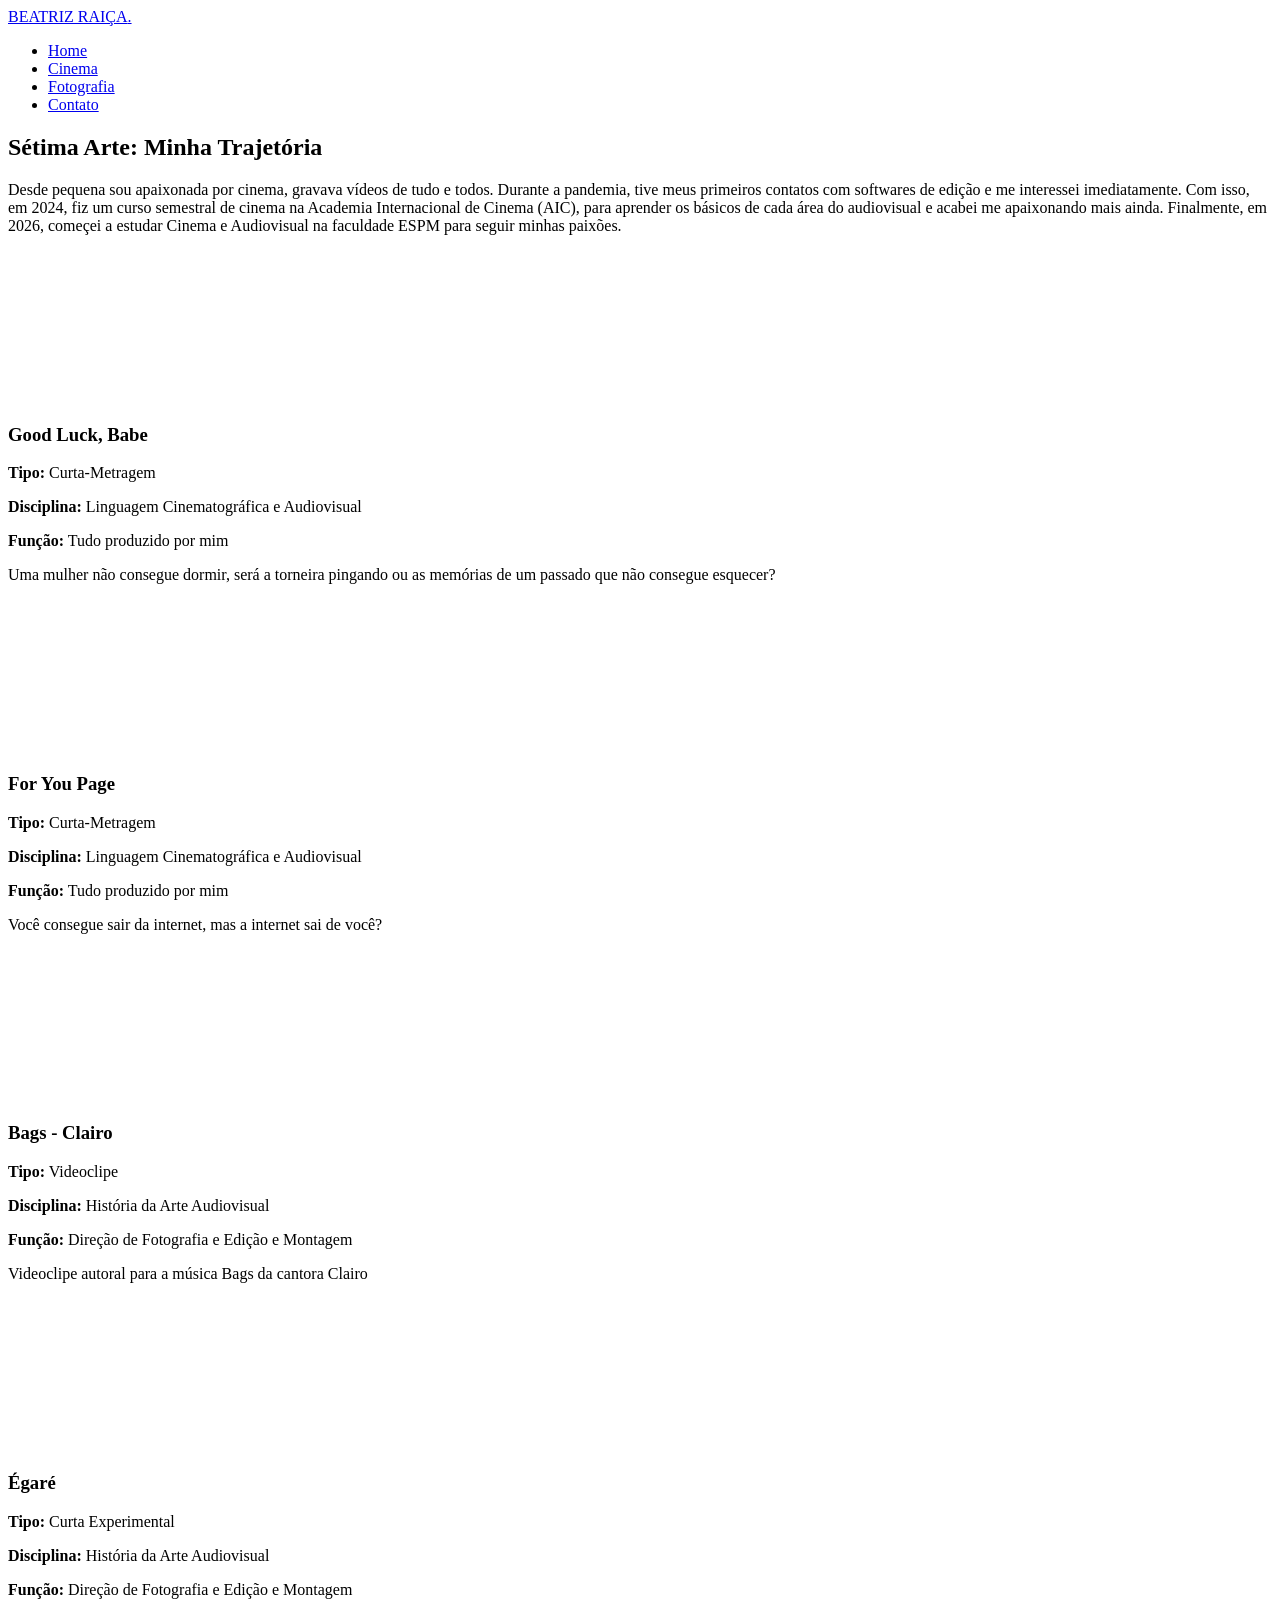
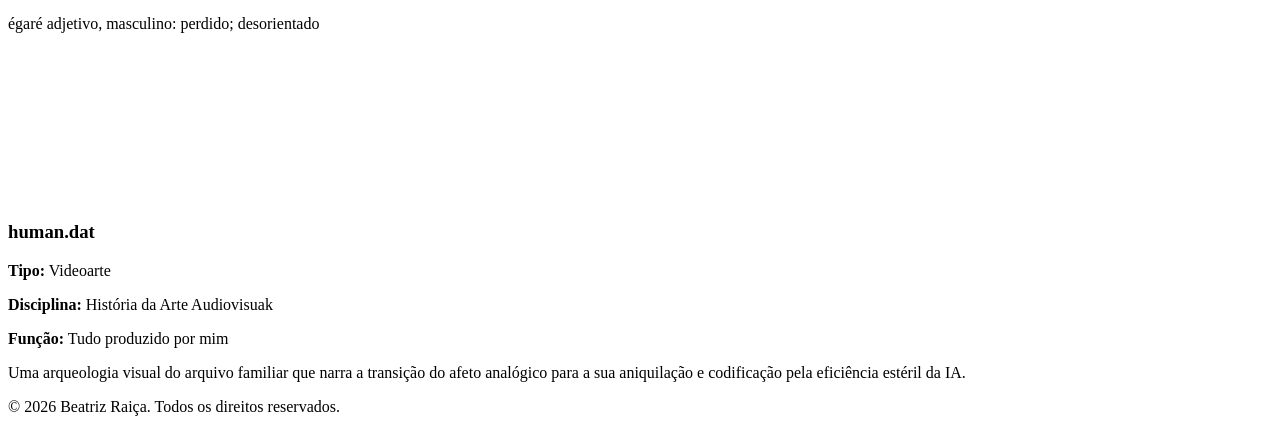
==== cinema.html @ 0a93065f "Add files via upload" ====
﻿<!DOCTYPE html>
<html lang="pt-BR">
<head>
    <meta charset="UTF-8">
    <meta name="viewport" content="width=device-width, initial-scale=1.0">
    <title>Cinema | Beatriz Raiça</title>
    <link rel="stylesheet" href="estilo.css">
</head>
<body>

    <!-- MENU DE NAVEGAÇÃO -->
    <nav class="header-nav">
        <a href="index.html" class="logo">BEATRIZ RAIÇA<span>.</span></a>
        <ul class="nav-links">
            <li><a href="index.html">Home</a></li>
            <li><a href="cinema.html" class="active">Cinema</a></li>
            <li><a href="fotografia.html">Fotografia</a></li>
            <li><a href="contato.html">Contato</a></li>
        </ul>
    </nav>

    <main class="cinema-container animado delay-1">
        <h2 class="secao-titulo">Sétima Arte: <span>Minha Trajetória</span></h2>
        
        <!-- Bloco de Trajetória Cinema -->
        <div class="trajetoria-bloco">
            <p class="trajetoria-texto">Desde pequena sou apaixonada por cinema, gravava vídeos de tudo e todos. Durante a pandemia, tive meus primeiros contatos com softwares de edição e me interessei imediatamente. Com isso, em 2024, fiz um curso semestral de cinema na Academia Internacional de Cinema (AIC), para aprender os básicos de cada área do audiovisual e acabei me apaixonando mais ainda. Finalmente, em 2026, começei a estudar Cinema e Audiovisual na faculdade ESPM para seguir minhas paixões.</p>
        </div>

        <!-- LISTA DE TRABALHOS (5 PROJETOS) -->
        <div class="cinema-grid animado delay-2">
            
            <!-- TRABALHO 1 -->
            <article class="trabalho-cinema">
                <div class="video-placeholder">
                    <!-- Insira o iframe do Vimeo/Youtube ou tag video aqui -->
                    <iframe width="100%" height="100%" src="https://www.youtube.com/embed/kU7xVLMYXlY?si=J2HL1DOIQhOhqgmv" title="YouTube video player" frameborder="0" allow="accelerometer; autoplay; clipboard-write; encrypted-media; gyroscope; picture-in-picture; web-share" referrerpolicy="strict-origin-when-cross-origin" allowfullscreen></iframe>
                </div>
                <div class="trabalho-detalhes">
                    <h3>Good Luck, Babe</h3>
                    <div class="meta-dados">
                        <p class="meta-item"><strong>Tipo:</strong> Curta-Metragem</p>
                        <p class="meta-item"><strong>Disciplina:</strong> Linguagem Cinematográfica e Audiovisual</p>
                        <p class="meta-item"><strong>Função:</strong> Tudo produzido por mim</p>
                    </div>
                    <p class="trajetoria-texto">Uma mulher não consegue dormir, será a torneira pingando ou as memórias de um passado que não consegue esquecer?</p>
                </div>
            </article>

            <!-- TRABALHO 2 -->
            <article class="trabalho-cinema">
                <div class="video-placeholder">
                     <iframe width="100%" height="100%" src="https://www.youtube.com/embed/XxJTVpjy9gk?si=fvbiyUul5auzRJll" title="YouTube video player" frameborder="0" allow="accelerometer; autoplay; clipboard-write; encrypted-media; gyroscope; picture-in-picture; web-share" referrerpolicy="strict-origin-when-cross-origin" allowfullscreen></iframe>
                </div>
                <div class="trabalho-detalhes">
                    <h3>For You Page</h3>
                    <div class="meta-dados">
                        <p class="meta-item"><strong>Tipo:</strong> Curta-Metragem</p>
                        <p class="meta-item"><strong>Disciplina:</strong> Linguagem Cinematográfica e Audiovisual</p>
                        <p class="meta-item"><strong>Função:</strong> Tudo produzido por mim</p>
                    </div>
                    <p class="trajetoria-texto">Você consegue sair da internet, mas a internet sai de você?</p>
                </div>
            </article>

            <!-- TRABALHO 3 -->
            <article class="trabalho-cinema">
                <div class="video-placeholder">
                    <iframe width="100%" height="100%" src="https://www.youtube.com/embed/rZaUcWJzcGY?si=DXSKJnx47xgZ_98W" title="YouTube video player" frameborder="0" allow="accelerometer; autoplay; clipboard-write; encrypted-media; gyroscope; picture-in-picture; web-share" referrerpolicy="strict-origin-when-cross-origin" allowfullscreen></iframe>
                </div>
                <div class="trabalho-detalhes">
                    <h3>Bags - Clairo</h3>
                    <div class="meta-dados">
                        <p class="meta-item"><strong>Tipo:</strong> Videoclipe</p>
                        <p class="meta-item"><strong>Disciplina:</strong> História da Arte Audiovisual</p>
                        <p class="meta-item"><strong>Função:</strong> Direção de Fotografia e Edição e Montagem</p>
                    </div>
                    <p class="trajetoria-texto">Videoclipe autoral para a música Bags da cantora Clairo</p>
                </div>
            </article>

            <!-- TRABALHO 4 -->
            <article class="trabalho-cinema">
                <div class="video-placeholder">
                    <iframe width="100%" height="100%" src="https://www.youtube.com/embed/fIt3Odx9WJA?si=cS9qVPK_eHvXaZb8" title="YouTube video player" frameborder="0" allow="accelerometer; autoplay; clipboard-write; encrypted-media; gyroscope; picture-in-picture; web-share" referrerpolicy="strict-origin-when-cross-origin" allowfullscreen></iframe>
                </div>
                <div class="trabalho-detalhes">
                    <h3>Égaré</h3>
                    <div class="meta-dados">
                        <p class="meta-item"><strong>Tipo:</strong> Curta Experimental</p>
                        <p class="meta-item"><strong>Disciplina:</strong> História da Arte Audiovisual</p>
                        <p class="meta-item"><strong>Função:</strong> Direção de Fotografia e Edição e Montagem</p>
                    </div>
                    <p class="trajetoria-texto">égaré  adjetivo, masculino: perdido; desorientado </p>
                </div>
            </article>

            <!-- TRABALHO 5 -->
            <article class="trabalho-cinema">
                <div class="video-placeholder">
                    <iframe width="100%" height="100%" src="https://www.youtube.com/embed/Z1TDeAq_cg0?si=Z4uvRxmmmPF-ZrXo" title="YouTube video player" frameborder="0" allow="accelerometer; autoplay; clipboard-write; encrypted-media; gyroscope; picture-in-picture; web-share" referrerpolicy="strict-origin-when-cross-origin" allowfullscreen></iframe>
                </div>
                <div class="trabalho-detalhes">
                    <h3>human.dat</h3>
                    <div class="meta-dados">
                        <p class="meta-item"><strong>Tipo:</strong> Videoarte</p>
                        <p class="meta-item"><strong>Disciplina:</strong> História da Arte Audiovisuak</p>
                        <p class="meta-item"><strong>Função:</strong> Tudo produzido por mim</p>
                    </div>
                    <p class="trajetoria-texto">Uma arqueologia visual do arquivo familiar que narra a transição do afeto analógico para a sua aniquilação e codificação pela eficiência estéril da IA.</p>
                </div>
            </article>

        </div>
    </main>

    <footer>
        <p>&copy; 2026 Beatriz Raiça. Todos os direitos reservados.</p>
    </footer>

</body>
</html>
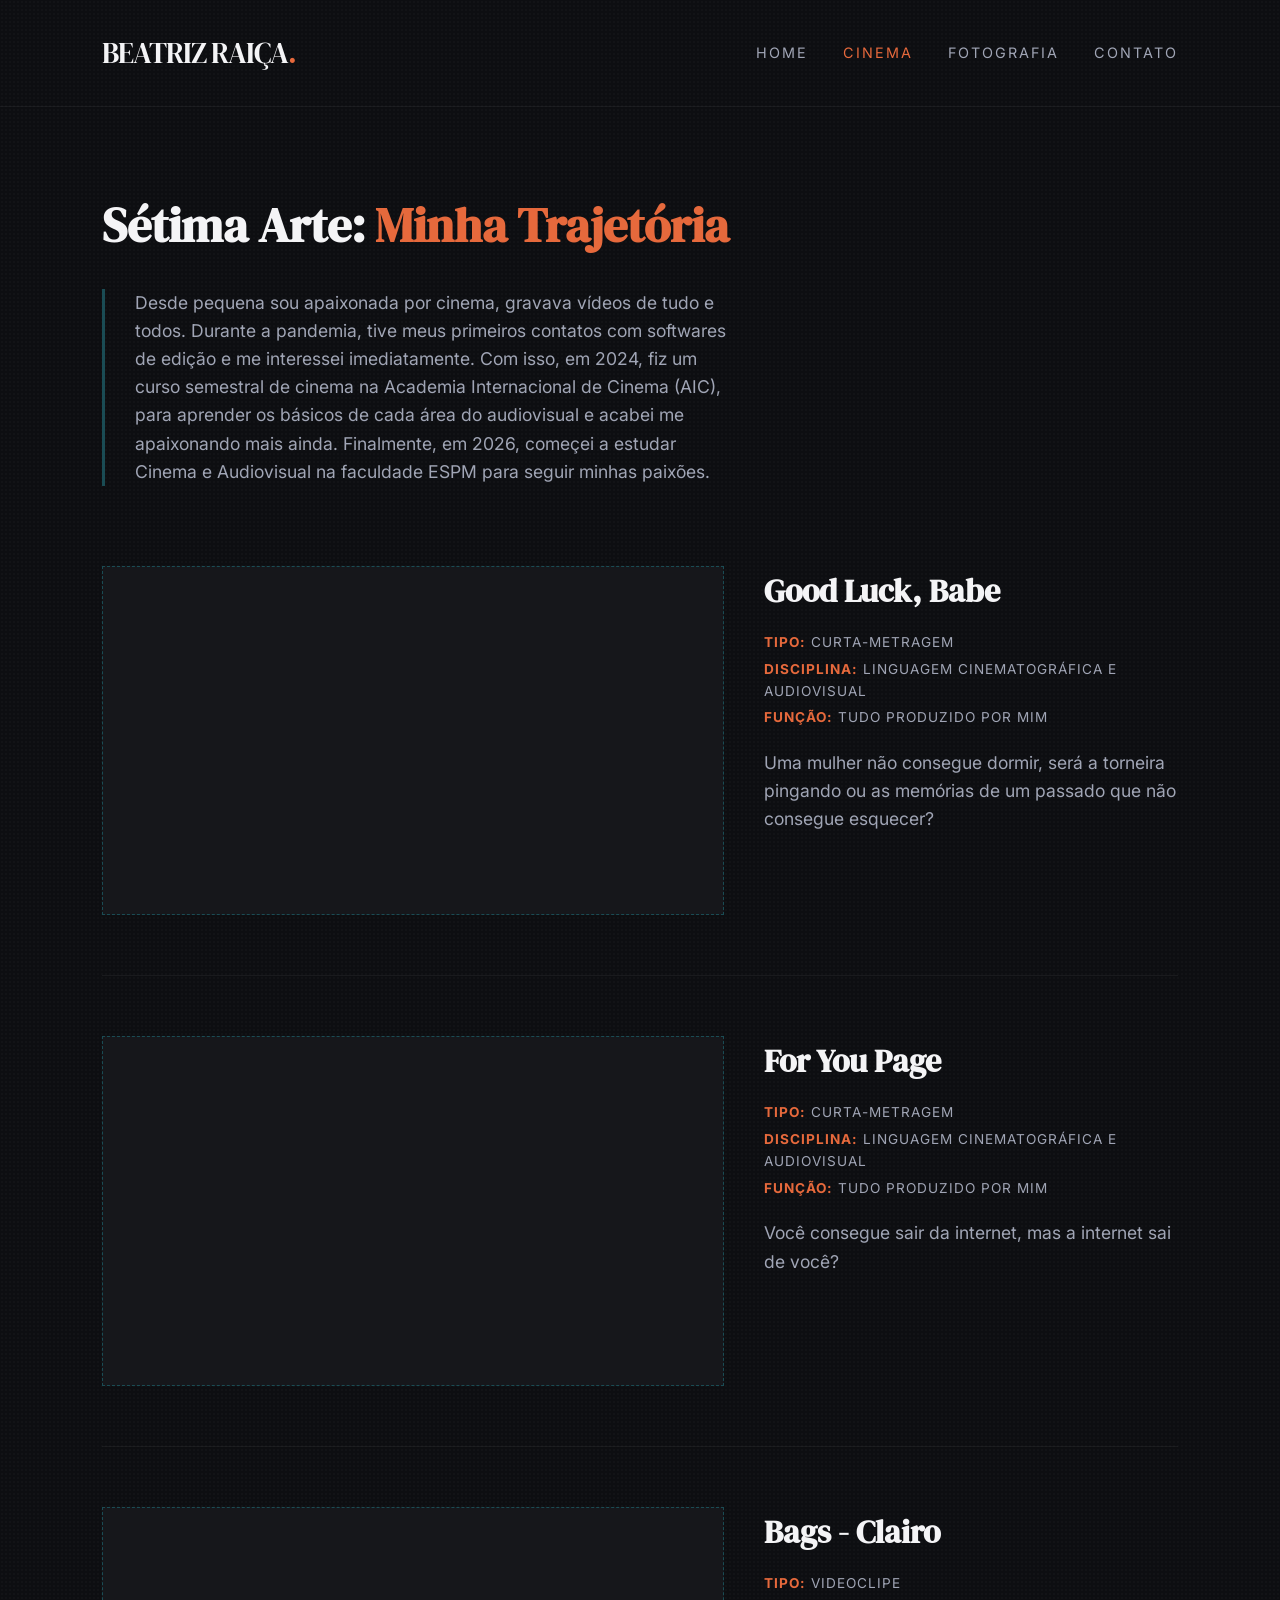
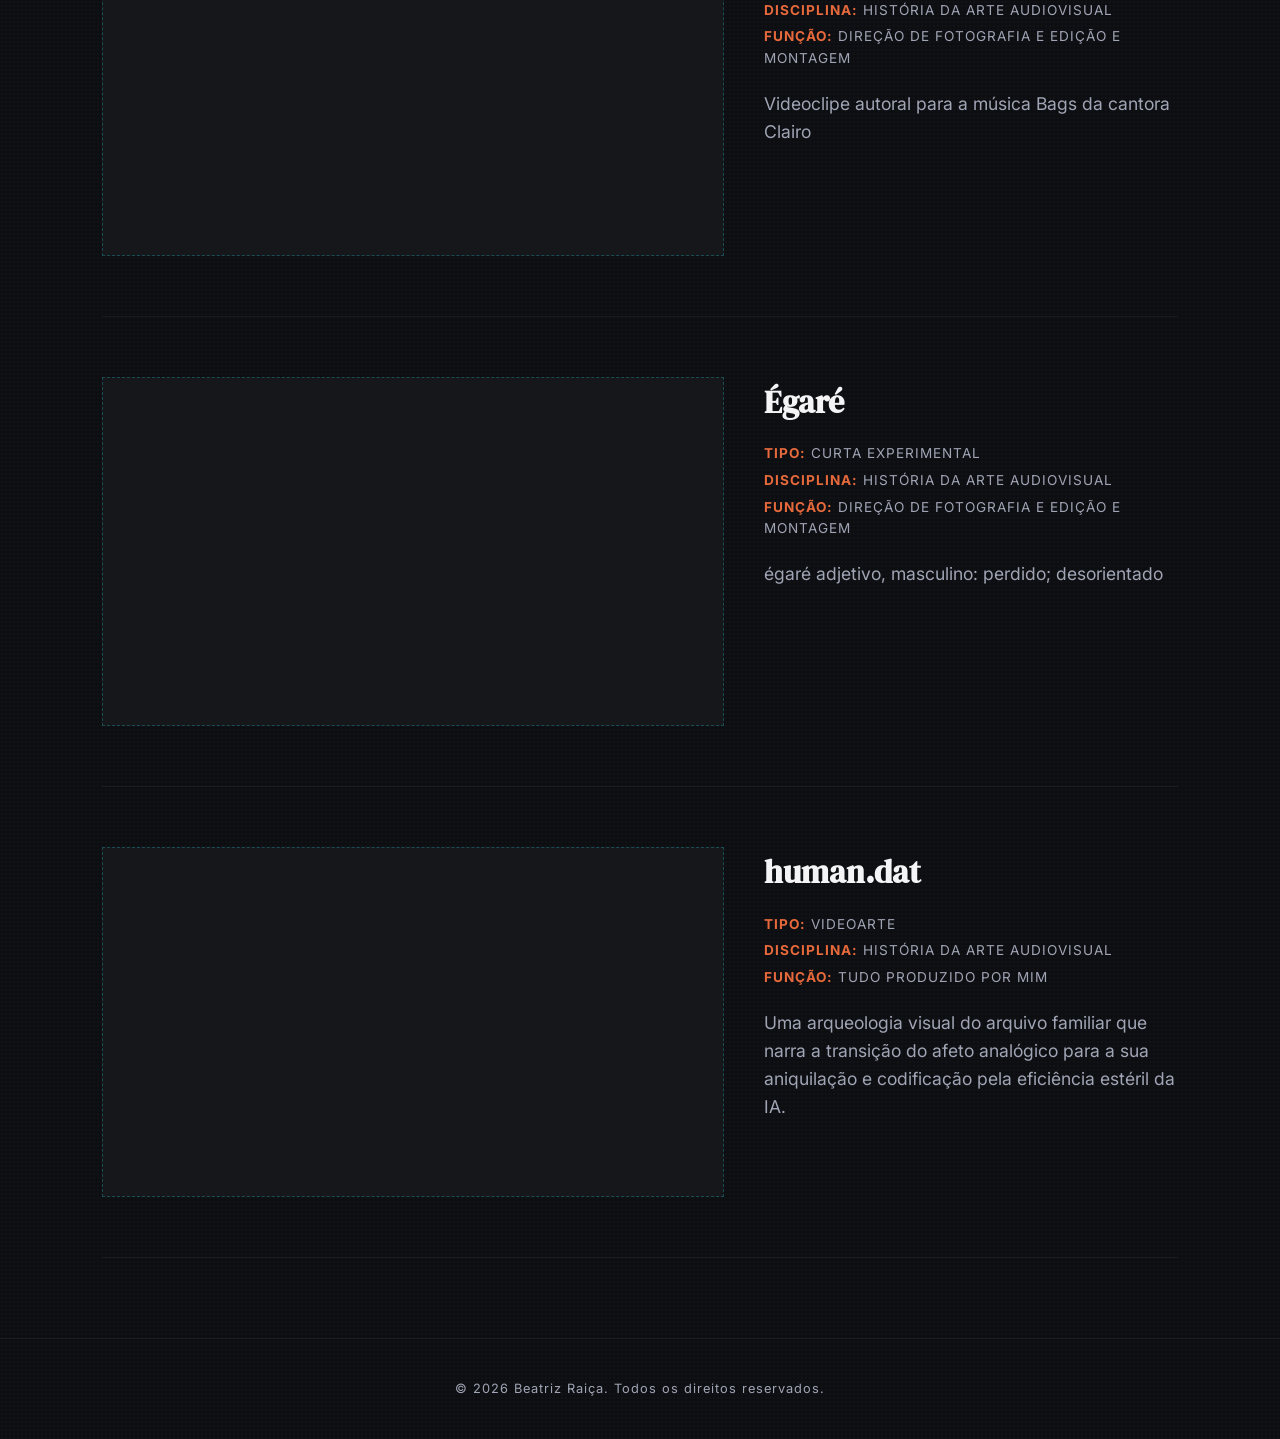
==== commit 9b60099f: "Update cinema.html" ====
--- a/cinema.html
+++ b/cinema.html
@@ -104,7 +104,7 @@
                     <h3>human.dat</h3>
                     <div class="meta-dados">
                         <p class="meta-item"><strong>Tipo:</strong> Videoarte</p>
-                        <p class="meta-item"><strong>Disciplina:</strong> História da Arte Audiovisuak</p>
+                        <p class="meta-item"><strong>Disciplina:</strong> História da Arte Audiovisual</p>
                         <p class="meta-item"><strong>Função:</strong> Tudo produzido por mim</p>
                     </div>
                     <p class="trajetoria-texto">Uma arqueologia visual do arquivo familiar que narra a transição do afeto analógico para a sua aniquilação e codificação pela eficiência estéril da IA.</p>
@@ -119,4 +119,4 @@
     </footer>
 
 </body>
-</html>+</html>
--- a/estilo.css
+++ b/estilo.css
@@ -0,0 +1,363 @@
+﻿/* ==========================================================================
+   CONFIGURAÇÕES GERAIS E PALETA ANOS 70
+   ========================================================================== */
+@import url('https://fonts.googleapis.com/css2?family=DM+Serif+Display:ital@0;1&family=Inter:wght@300;400;600&display=swap');
+
+:root {
+    --bg-color: #0d0e11;       /* Preto profundo/cinza analógico */
+    --text-light: #f4f4f6;     /* Branco editorial */
+    --text-muted: #a0a5b5;     /* Cinza de apoio */
+    --orange-70s: #e6693c;     /* Laranja queimado/Âmbar */
+    --blue-70s: #1a4c54;       /* Azul petróleo/Teal nostálgico */
+    --font-title: 'DM Serif Display', serif;
+    --font-body: 'Inter', sans-serif;
+}
+
+* {
+    margin: 0;
+    padding: 0;
+    box-sizing: border-box;
+}
+
+body {
+    background-color: var(--bg-color);
+    color: var(--text-light);
+    font-family: var(--font-body);
+    line-height: 1.6;
+    overflow-x: hidden;
+    /* Efeito sutil de granulação analógica usando gradiente */
+    background-image: radial-gradient(rgba(255,255,255,0.02) 1px, transparent 0);
+    background-size: 4px 4px;
+}
+
+/* ==========================================================================
+   ANIMAÇÕES SUAVES (CSS ONLY)
+   ========================================================================== */
+@keyframes fadeInReveal {
+    from {
+        opacity: 0;
+        transform: translateY(30px);
+    }
+    to {
+        opacity: 1;
+        transform: translateY(0);
+    }
+}
+
+.animado {
+    animation: fadeInReveal 1s cubic-bezier(0.215, 0.610, 0.355, 1) forwards;
+}
+
+/* Delay para elementos parecerem fluidos */
+.delay-1 { animation-delay: 0.2s; opacity: 0; }
+.delay-2 { animation-delay: 0.4s; opacity: 0; }
+.delay-3 { animation-delay: 0.6s; opacity: 0; }
+
+/* ==========================================================================
+   NAVEGAÇÃO (MENU)
+   ========================================================================== */
+.header-nav {
+    display: flex;
+    justify-content: space-between;
+    align-items: center;
+    padding: 30px 8%;
+    border-bottom: 1px solid rgba(255, 255, 255, 0.05);
+}
+
+.logo {
+    font-family: var(--font-title);
+    font-size: 1.8rem;
+    color: var(--text-light);
+    text-decoration: none;
+    letter-spacing: -1px;
+}
+
+.logo span {
+    color: var(--orange-70s);
+}
+
+.nav-links {
+    display: flex;
+    list-style: none;
+    gap: 35px;
+}
+
+.nav-links a {
+    color: var(--text-muted);
+    text-decoration: none;
+    font-size: 0.9rem;
+    text-transform: uppercase;
+    letter-spacing: 2px;
+    transition: color 0.3s ease;
+}
+
+.nav-links a:hover, .nav-links a.active {
+    color: var(--orange-70s);
+}
+
+/* ==========================================================================
+   BOTÕES E ELEMENTOS EDITORIAIS
+   ========================================================================== */
+.btn-container {
+    display: flex;
+    gap: 20px;
+    margin-top: 30px;
+}
+
+.btn {
+    display: inline-block;
+    padding: 14px 28px;
+    text-transform: uppercase;
+    letter-spacing: 2px;
+    font-size: 0.85rem;
+    font-weight: 600;
+    text-decoration: none;
+    transition: all 0.4s ease;
+}
+
+.btn-primary {
+    background-color: var(--orange-70s);
+    color: var(--bg-color);
+}
+
+.btn-primary:hover {
+    background-color: transparent;
+    color: var(--orange-70s);
+    box-shadow: inset 0 0 0 2px var(--orange-70s);
+}
+
+.btn-secondary {
+    border: 1px solid var(--text-muted);
+    color: var(--text-light);
+}
+
+.btn-secondary:hover {
+    background-color: var(--blue-70s);
+    border-color: var(--blue-70s);
+}
+
+/* ==========================================================================
+   PÁGINA: HOME (CAPA E SOBRE)
+   ========================================================================== */
+.hero-section {
+    min-height: 80vh;
+    display: flex;
+    flex-direction: column;
+    justify-content: center;
+    padding: 0 8%;
+    border-bottom: 1px solid rgba(255, 255, 255, 0.05);
+    background: linear-gradient(135deg, rgba(26, 76, 84, 0.2) 0%, transparent 60%);
+}
+
+.hero-area {
+    color: var(--orange-70s);
+    text-transform: uppercase;
+    letter-spacing: 4px;
+    font-size: 1rem;
+    margin-bottom: 15px;
+}
+
+.hero-section h1 {
+    font-family: var(--font-title);
+    font-size: 4.5rem;
+    line-height: 1.1;
+    max-width: 900px;
+    margin-bottom: 25px;
+}
+
+.hero-section h1 em {
+    font-family: var(--font-title);
+    color: var(--blue-70s);
+}
+
+.sobre-section {
+    padding: 100px 8%;
+    display: grid;
+    grid-template-columns: 1fr 1.2fr;
+    gap: 80px;
+    align-items: center;
+}
+
+.sobre-foto-frame {
+    border: 12px solid #16171b;
+    background-color: #16171b;
+    position: relative;
+    aspect-ratio: 3 / 4;
+}
+
+.sobre-foto-frame img {
+    width: 100%;
+    height: 100%;
+    object-fit: cover;
+    filter: sepia(0.2) contrast(1.1); /* Toque analógico */
+}
+
+.sobre-conteudo h2, .secao-titulo {
+    font-family: var(--font-title);
+    font-size: 3rem;
+    margin-bottom: 25px;
+}
+
+.secao-titulo span {
+    color: var(--orange-70s);
+}
+
+.sobre-conteudo p, .trajetoria-texto {
+    color: var(--text-muted);
+    font-size: 1.1rem;
+    margin-bottom: 20px;
+    max-width: 600px;
+}
+
+/* ==========================================================================
+   PÁGINA: CINEMA
+   ========================================================================== */
+.cinema-container, .foto-container, .contato-container {
+    padding: 80px 8%;
+}
+
+.trajetoria-bloco {
+    margin-bottom: 80px;
+    border-left: 3px solid var(--blue-70s);
+    padding-left: 30px;
+}
+
+.cinema-grid {
+    display: flex;
+    flex-direction: column;
+    gap: 60px;
+}
+
+.trabalho-cinema {
+    display: grid;
+    grid-template-columns: 1.5fr 1fr;
+    gap: 40px;
+    border-bottom: 1px solid rgba(255,255,255,0.05);
+    padding-bottom: 60px;
+}
+
+.video-placeholder {
+    width: 100%;
+    aspect-ratio: 16 / 9;
+    background-color: #16171b;
+    display: flex;
+    align-items: center;
+    justify-content: center;
+    color: var(--text-muted);
+    border: 1px dashed var(--blue-70s);
+}
+
+.trabalho-detalhes h3 {
+    font-family: var(--font-title);
+    font-size: 2rem;
+    margin-bottom: 15px;
+}
+
+.meta-dados {
+    margin-bottom: 20px;
+}
+
+.meta-item {
+    font-size: 0.85rem;
+    text-transform: uppercase;
+    letter-spacing: 1px;
+    margin-bottom: 5px;
+    color: var(--text-muted);
+}
+
+.meta-item strong {
+    color: var(--orange-70s);
+}
+
+/* ==========================================================================
+   PÁGINA: FOTOGRAFIA (MURAIS LAB / SEM CORTES)
+   ========================================================================== */
+.sub-titulo-galeria {
+    font-family: var(--font-title);
+    font-size: 1.8rem;
+    margin: 40px 0 20px 0;
+    color: var(--text-light);
+    border-bottom: 1px solid var(--blue-70s);
+    padding-bottom: 10px;
+}
+
+/* Colunas estilo revista que respeitam a proporção original das fotos */
+.galeria-grade {
+    columns: 3 300px;
+    column-gap: 20px;
+    margin-bottom: 60px;
+}
+
+.foto-item {
+    margin-bottom: 20px;
+    break-inside: avoid;
+    background-color: #16171b;
+    padding: 10px;
+    border: 1px solid rgba(255,255,255,0.03);
+}
+
+.foto-item img {
+    width: 100%;
+    height: auto; /* Garante que a foto NÃO seja cortada */
+    display: block;
+    filter: grayscale(0.1) contrast(1.05);
+}
+
+/* ==========================================================================
+   PÁGINA: CONTATO
+   ========================================================================== */
+.contato-layout {
+    display: grid;
+    grid-template-columns: 1.2fr 1fr;
+    gap: 80px;
+    margin-top: 50px;
+}
+
+.info-direta {
+    background-color: #16171b;
+    padding: 40px;
+    border-top: 4px solid var(--orange-70s);
+    display: flex;
+    flex-direction: column;
+    justify-content: center;
+    gap: 30px;
+}
+
+.dado-bloco h4 {
+    text-transform: uppercase;
+    font-size: 0.8rem;
+    letter-spacing: 2px;
+    color: var(--orange-70s);
+    margin-bottom: 5px;
+}
+
+.dado-bloco p, .dado-bloco a {
+    font-family: var(--font-title);
+    font-size: 1.8rem;
+    color: var(--text-light);
+    text-decoration: none;
+}
+
+/* ==========================================================================
+   FOOTER
+   ========================================================================== */
+footer {
+    text-align: center;
+    padding: 40px;
+    font-size: 0.8rem;
+    color: var(--text-muted);
+    letter-spacing: 1px;
+    border-top: 1px solid rgba(255, 255, 255, 0.05);
+}
+
+/* ==========================================================================
+   RESPONSIVIDADE SUBTIL
+   ========================================================================== */
+@media (max-width: 900px) {
+    .sobre-section, .trabalho-cinema, .contato-layout {
+        grid-template-columns: 1fr;
+        gap: 40px;
+    }
+    .hero-section h1 { font-size: 3rem; }
+    .header-nav { flex-direction: column; gap: 20px; }
+}
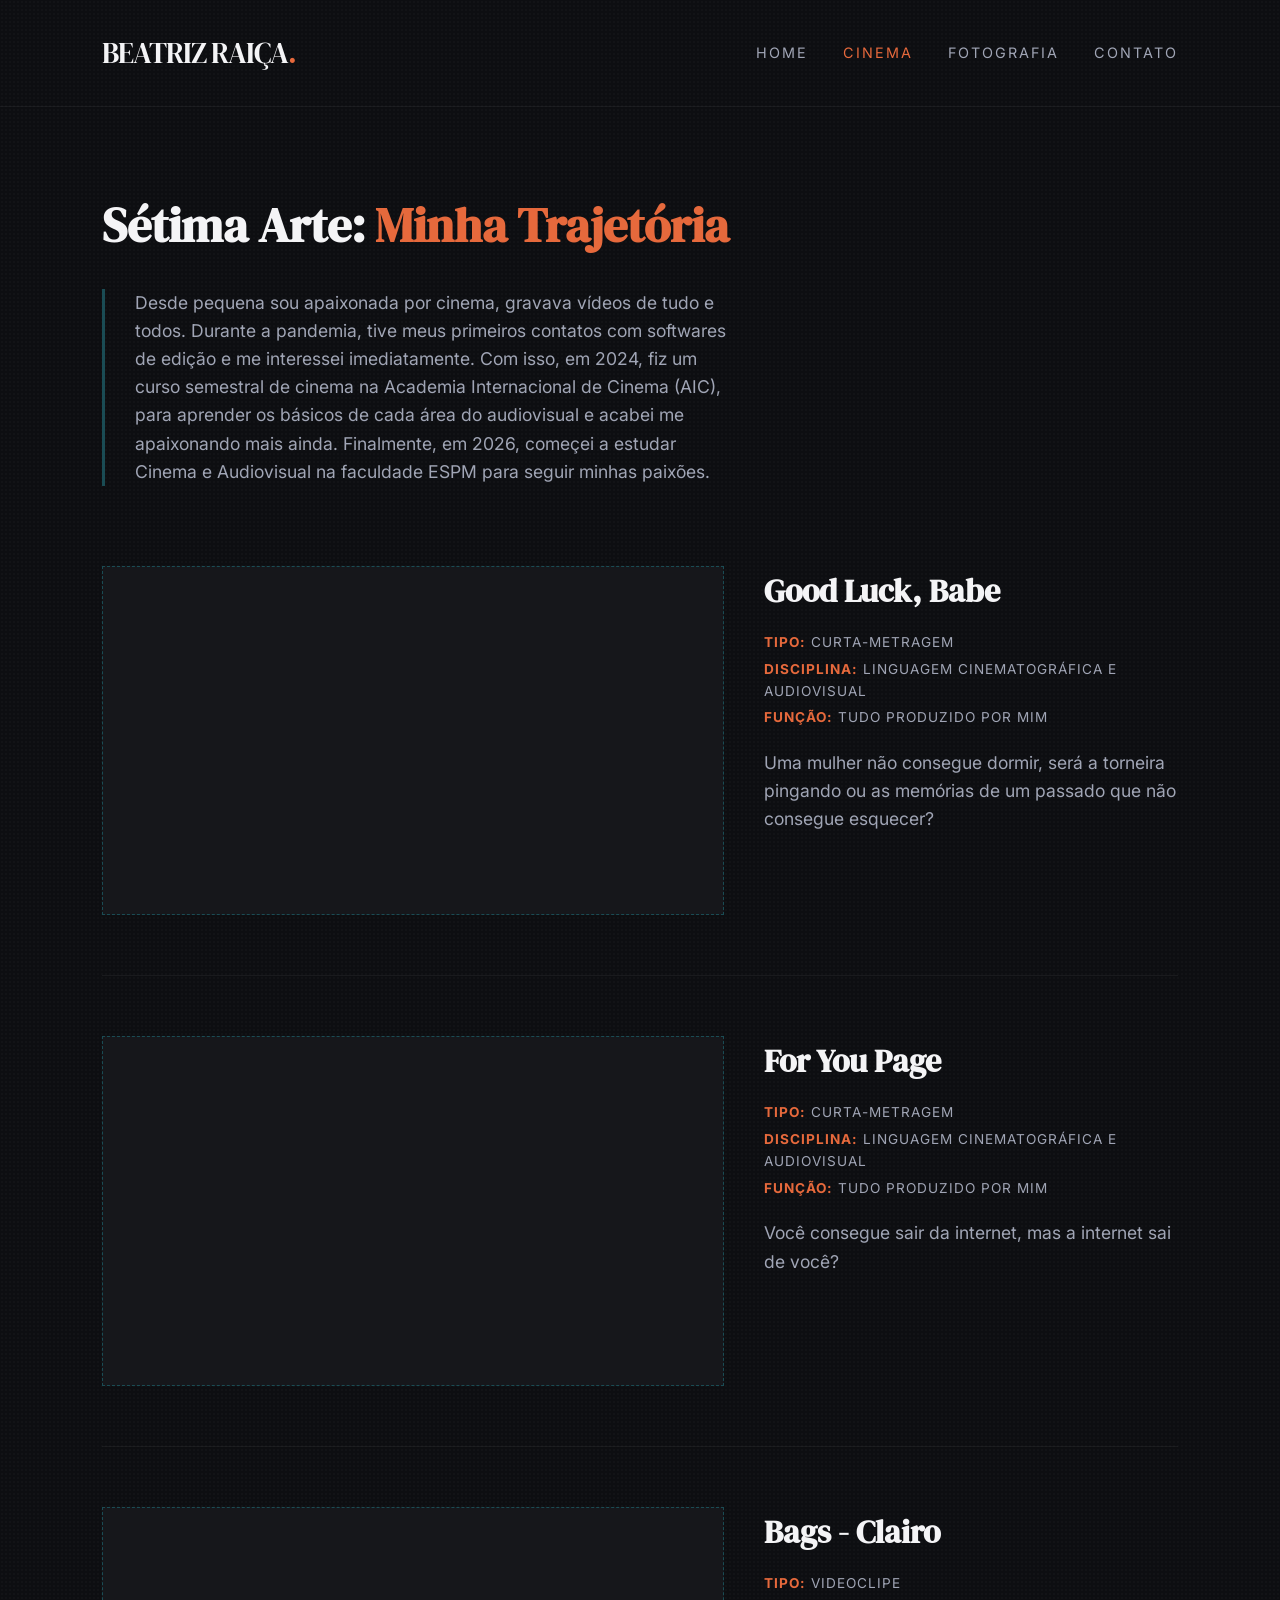
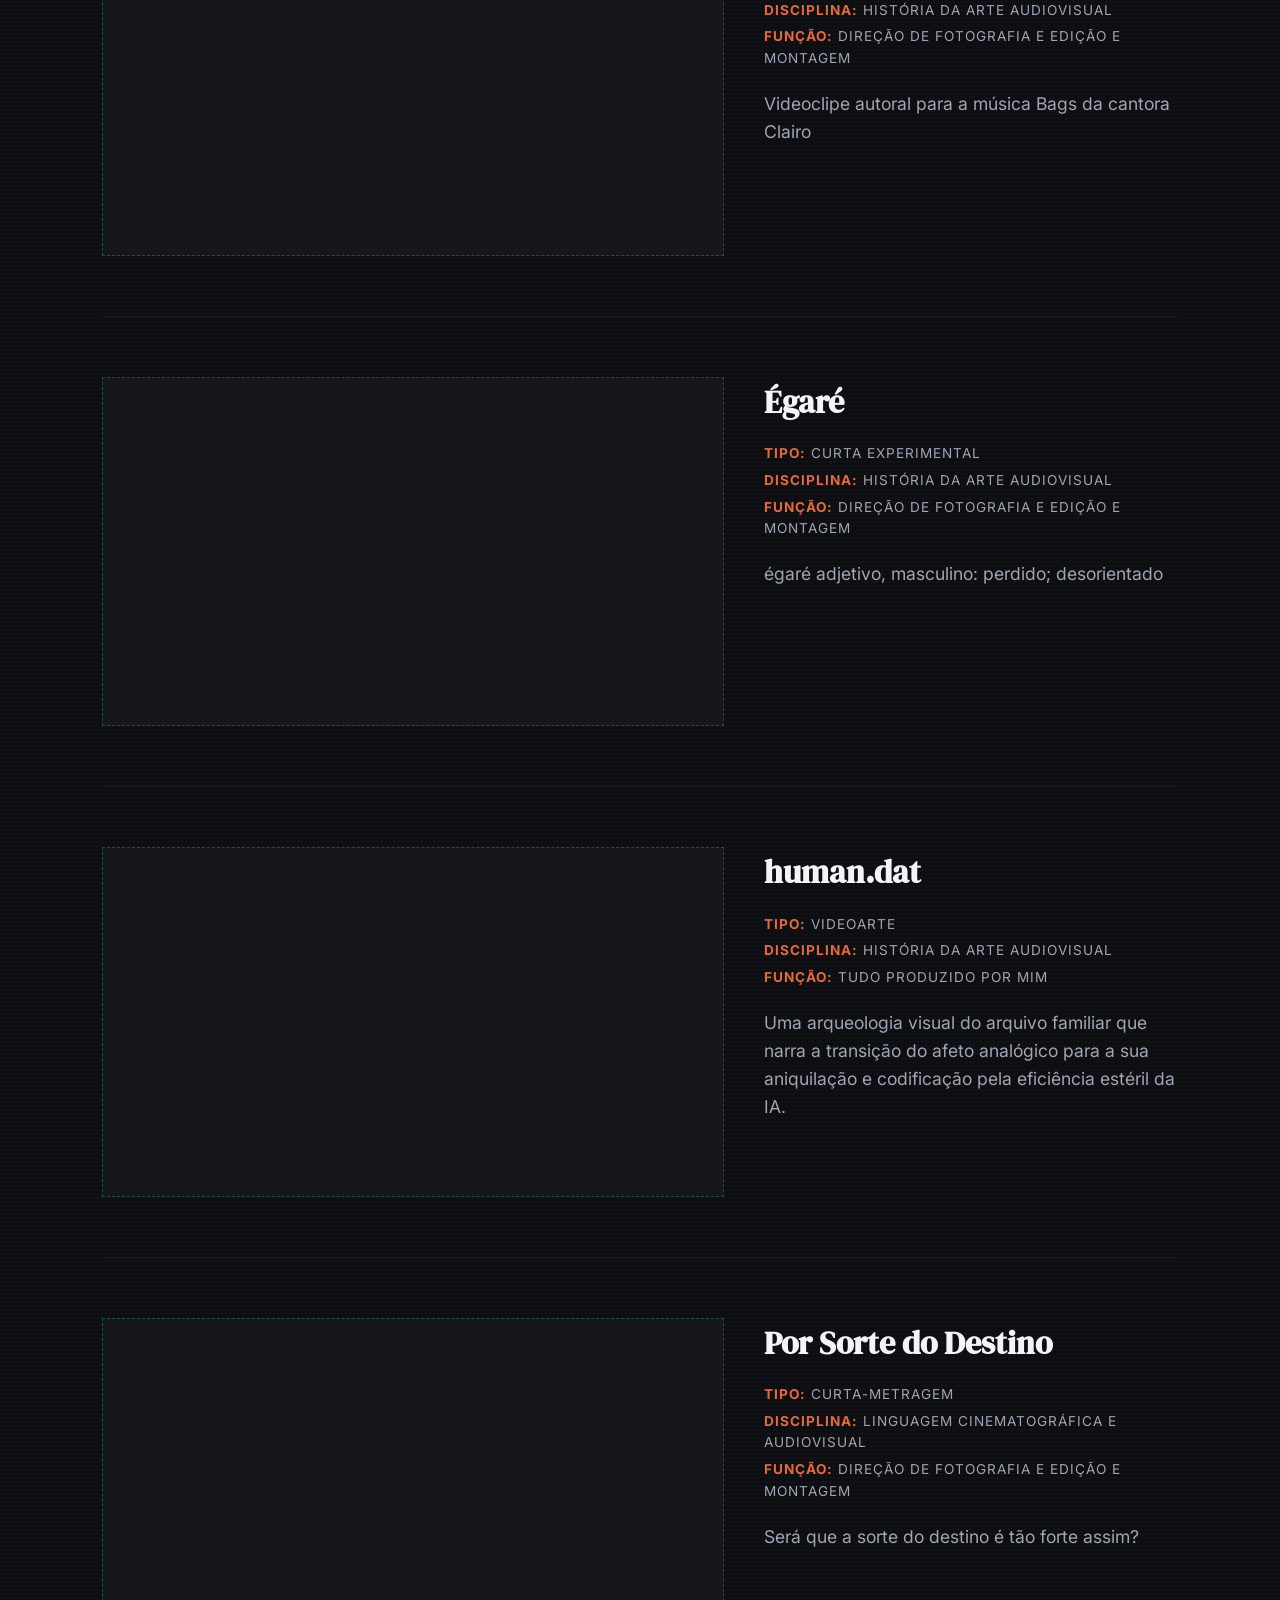
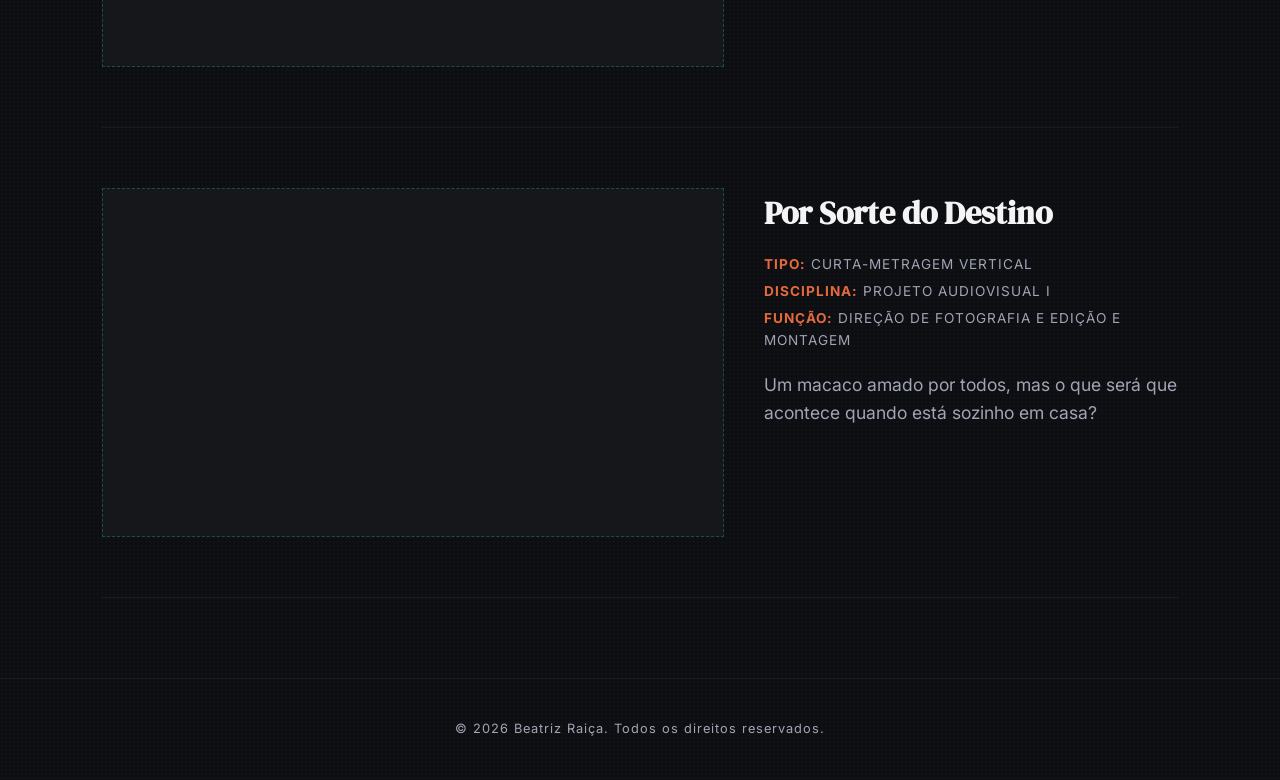
==== commit 9fa96253: "Update cinema.html" ====
--- a/cinema.html
+++ b/cinema.html
@@ -66,7 +66,7 @@
             <!-- TRABALHO 3 -->
             <article class="trabalho-cinema">
                 <div class="video-placeholder">
-                    <iframe width="100%" height="100%" src="https://www.youtube.com/embed/rZaUcWJzcGY?si=DXSKJnx47xgZ_98W" title="YouTube video player" frameborder="0" allow="accelerometer; autoplay; clipboard-write; encrypted-media; gyroscope; picture-in-picture; web-share" referrerpolicy="strict-origin-when-cross-origin" allowfullscreen></iframe>
+                    <iframe width="100%" height="100%" src="https://www.youtube.com/embed/n8mynVMgXP0?si=2gsUh4dF6pB85HpN" title="YouTube video player" frameborder="0" allow="accelerometer; autoplay; clipboard-write; encrypted-media; gyroscope; picture-in-picture; web-share" referrerpolicy="strict-origin-when-cross-origin" allowfullscreen></iframe>
                 </div>
                 <div class="trabalho-detalhes">
                     <h3>Bags - Clairo</h3>
@@ -110,7 +110,39 @@
                     <p class="trajetoria-texto">Uma arqueologia visual do arquivo familiar que narra a transição do afeto analógico para a sua aniquilação e codificação pela eficiência estéril da IA.</p>
                 </div>
             </article>
+            
+             <!-- TRABALHO 6 -->
+            <article class="trabalho-cinema">
+                <div class="video-placeholder">
+                    <iframe width="100%" height="100%" src="https://www.youtube.com/embed/iGFtIPdr6wQ?si=HLPonBeYdUty4TiW" title="YouTube video player" frameborder="0" allow="accelerometer; autoplay; clipboard-write; encrypted-media; gyroscope; picture-in-picture; web-share" referrerpolicy="strict-origin-when-cross-origin" allowfullscreen></iframe>
+                </div>
+                <div class="trabalho-detalhes">
+                    <h3>Por Sorte do Destino</h3>
+                    <div class="meta-dados">
+                        <p class="meta-item"><strong>Tipo:</strong> Curta-Metragem</p>
+                        <p class="meta-item"><strong>Disciplina:</strong> Linguagem Cinematográfica e Audiovisual</p>
+                        <p class="meta-item"><strong>Função:</strong> Direção de Fotografia e Edição e Montagem</p>
+                    </div>
+                    <p class="trajetoria-texto"> Será que a sorte do destino é tão forte assim?</p>
+                </div>
+            </article>
 
+             <!-- TRABALHO 7 -->
+            <article class="trabalho-cinema">
+                <div class="video-placeholder">
+                    <iframe width="100%" height="100%" src="https://www.youtube.com/embed/5Iq4vo3miec?si=LZRnmqmPOpZRXKAm" title="YouTube video player" frameborder="0" allow="accelerometer; autoplay; clipboard-write; encrypted-media; gyroscope; picture-in-picture; web-share" referrerpolicy="strict-origin-when-cross-origin" allowfullscreen></iframe>
+                </div>
+                <div class="trabalho-detalhes">
+                    <h3>Por Sorte do Destino</h3>
+                    <div class="meta-dados">
+                        <p class="meta-item"><strong>Tipo:</strong> Curta-Metragem Vertical</p>
+                        <p class="meta-item"><strong>Disciplina:</strong> Projeto Audiovisual I</p>
+                        <p class="meta-item"><strong>Função:</strong> Direção de Fotografia e Edição e Montagem</p>
+                    </div>
+                    <p class="trajetoria-texto"> Um macaco amado por todos, mas o que será que acontece quando está sozinho em casa?</p>
+                </div>
+            </article>
+            
         </div>
     </main>
 
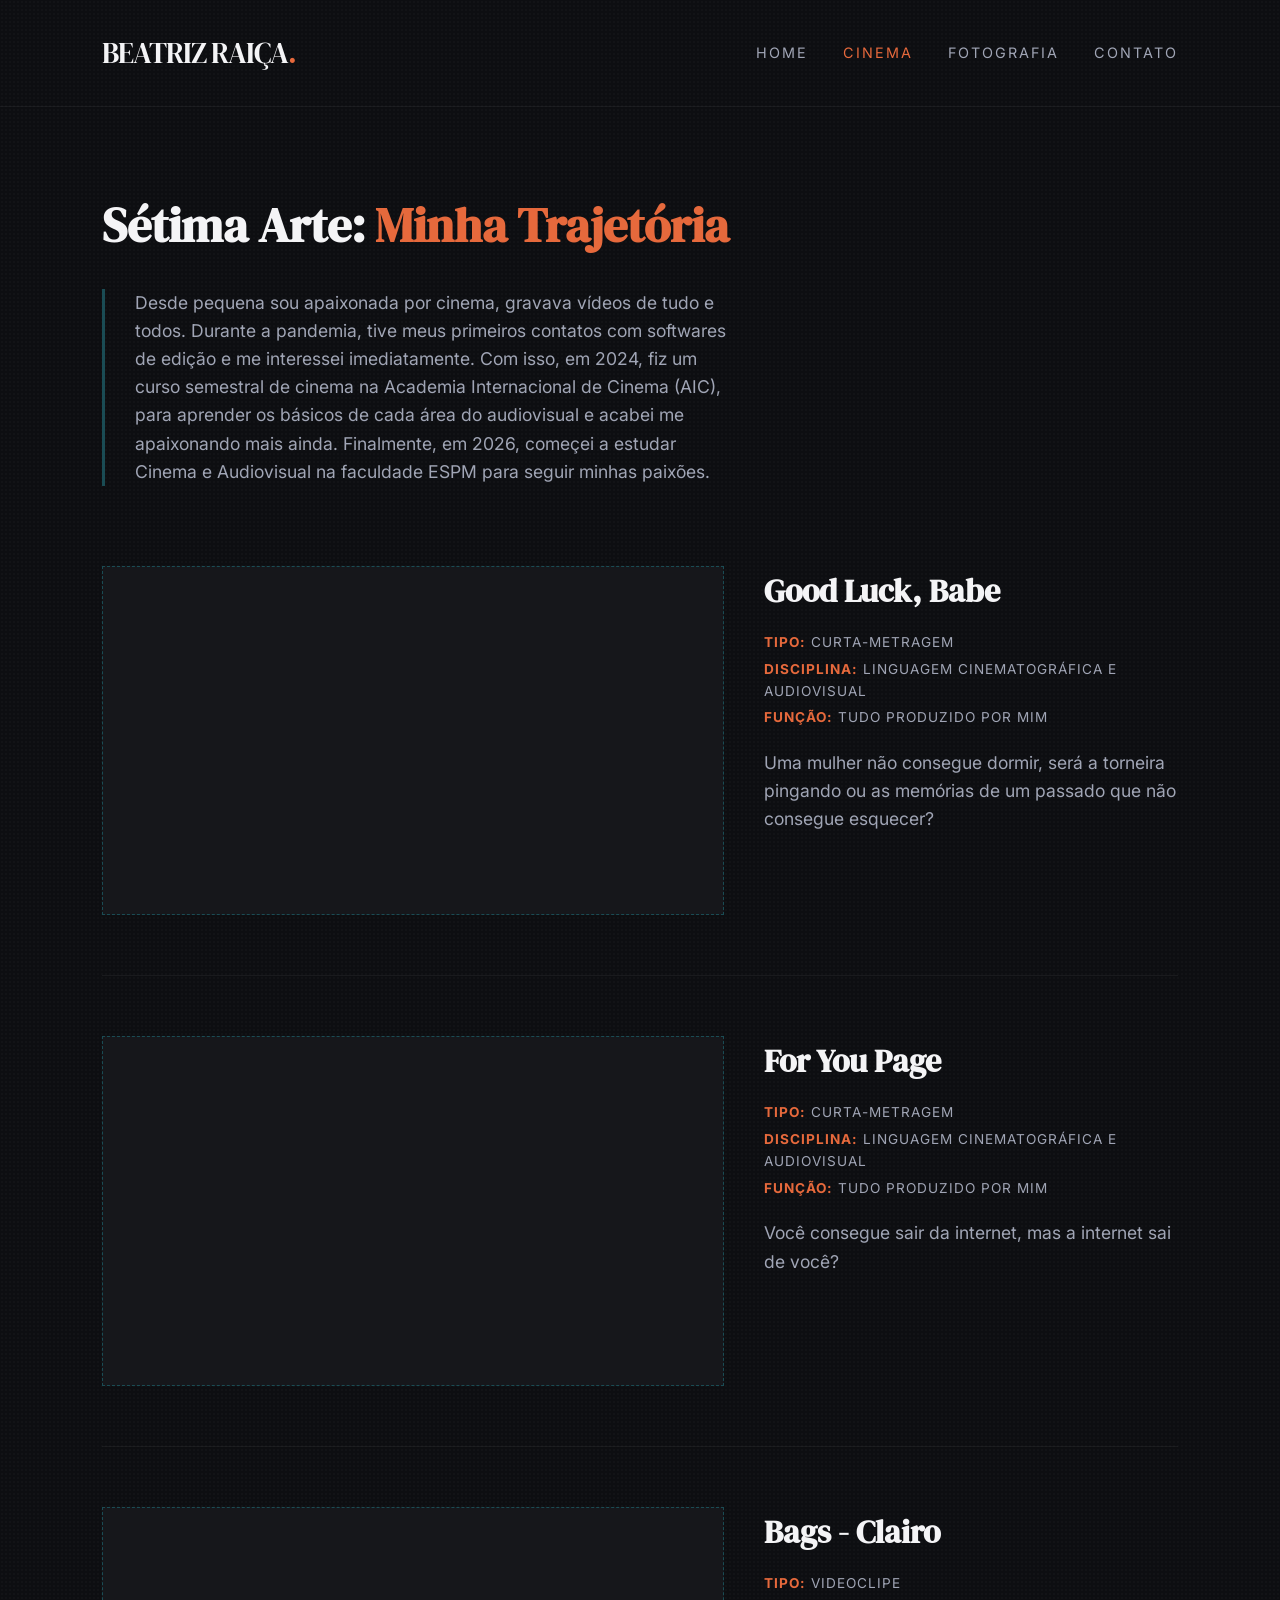
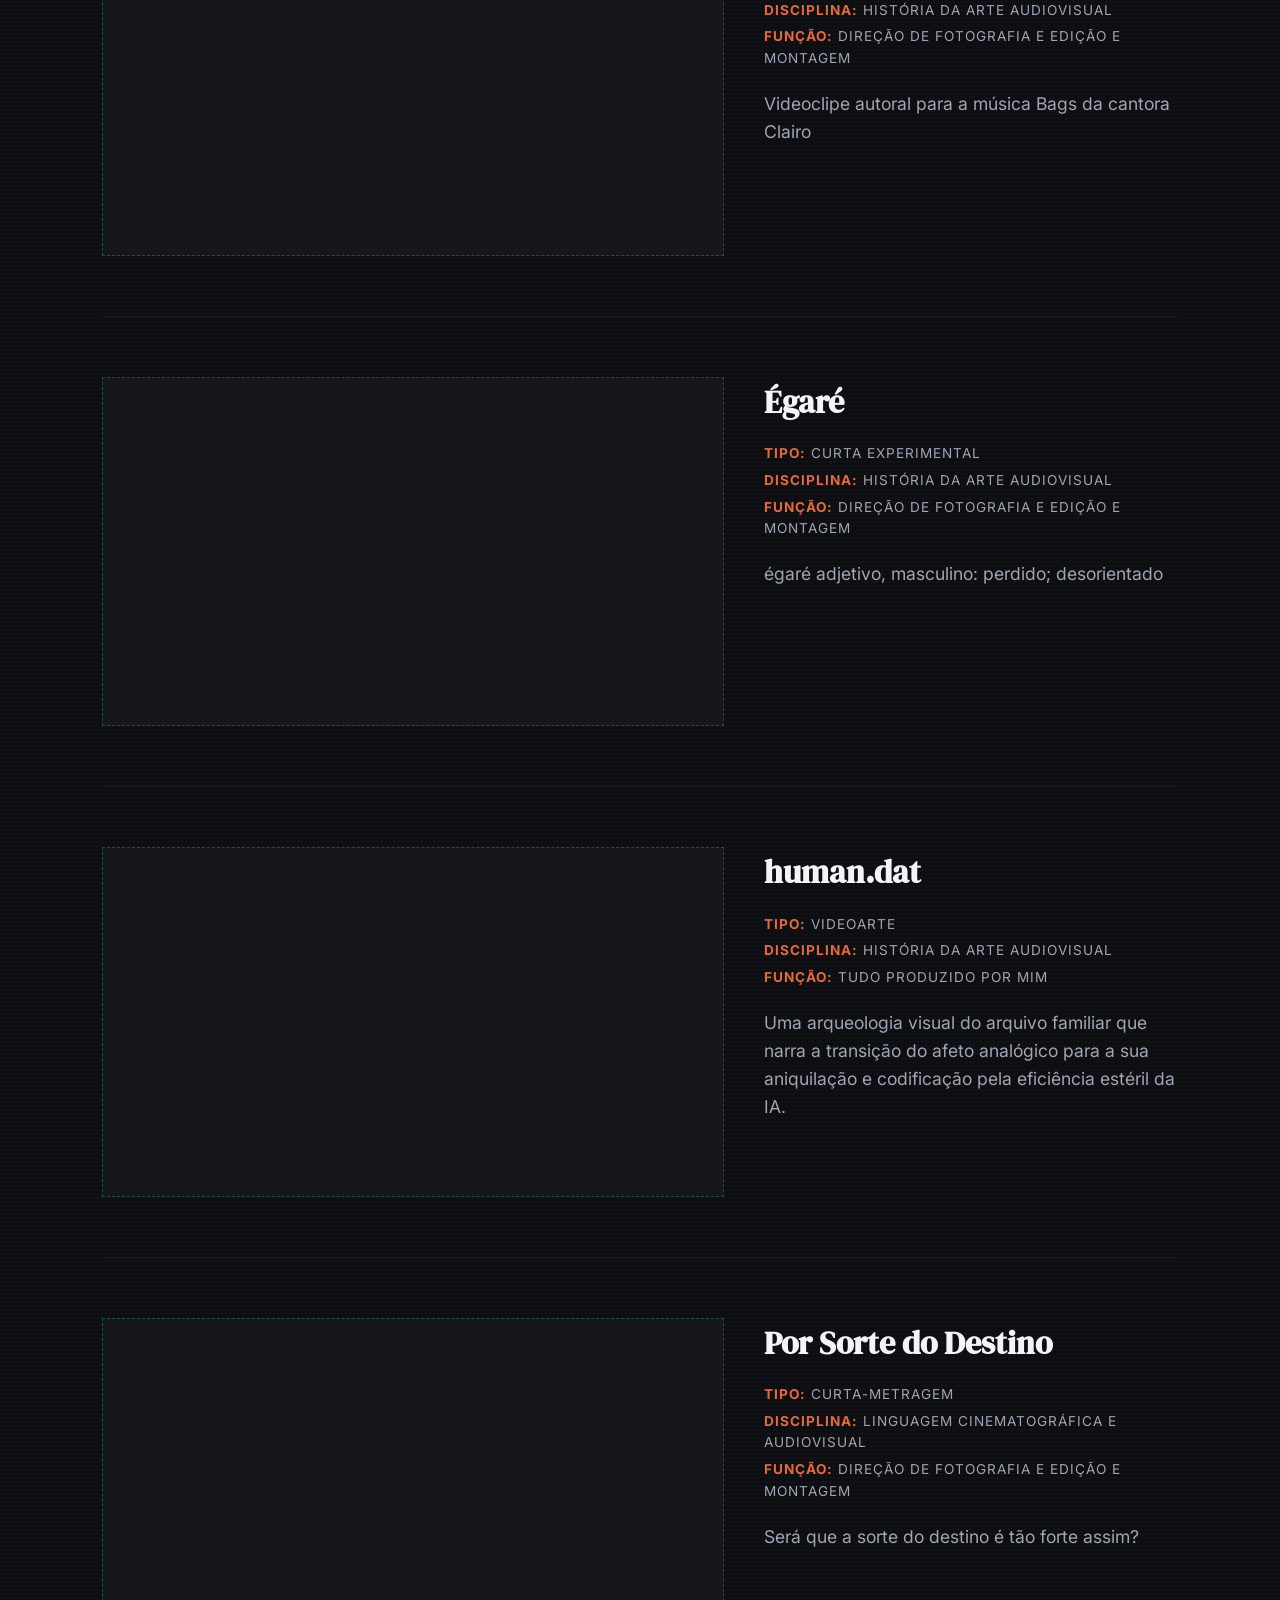
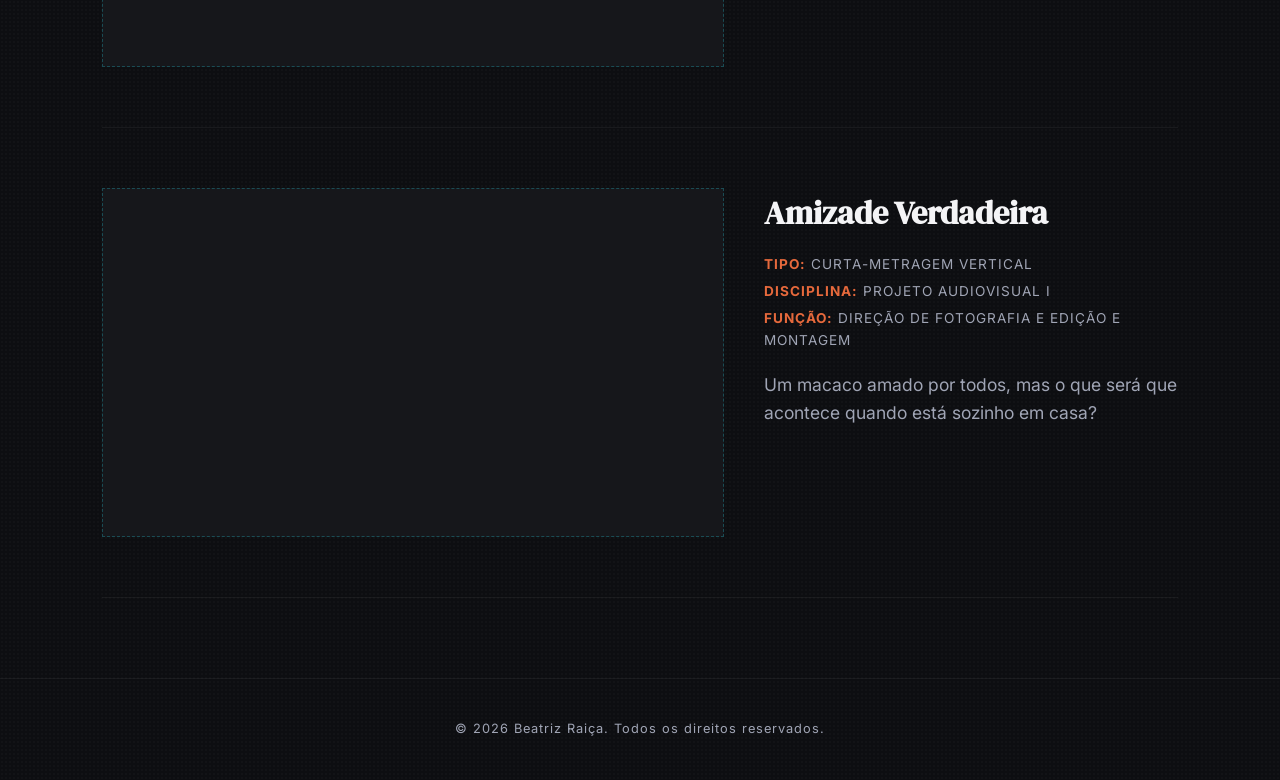
==== commit 54ed1ad7: "Update cinema.html" ====
--- a/cinema.html
+++ b/cinema.html
@@ -133,7 +133,7 @@
                     <iframe width="100%" height="100%" src="https://www.youtube.com/embed/5Iq4vo3miec?si=LZRnmqmPOpZRXKAm" title="YouTube video player" frameborder="0" allow="accelerometer; autoplay; clipboard-write; encrypted-media; gyroscope; picture-in-picture; web-share" referrerpolicy="strict-origin-when-cross-origin" allowfullscreen></iframe>
                 </div>
                 <div class="trabalho-detalhes">
-                    <h3>Por Sorte do Destino</h3>
+                    <h3>Amizade Verdadeira</h3>
                     <div class="meta-dados">
                         <p class="meta-item"><strong>Tipo:</strong> Curta-Metragem Vertical</p>
                         <p class="meta-item"><strong>Disciplina:</strong> Projeto Audiovisual I</p>
